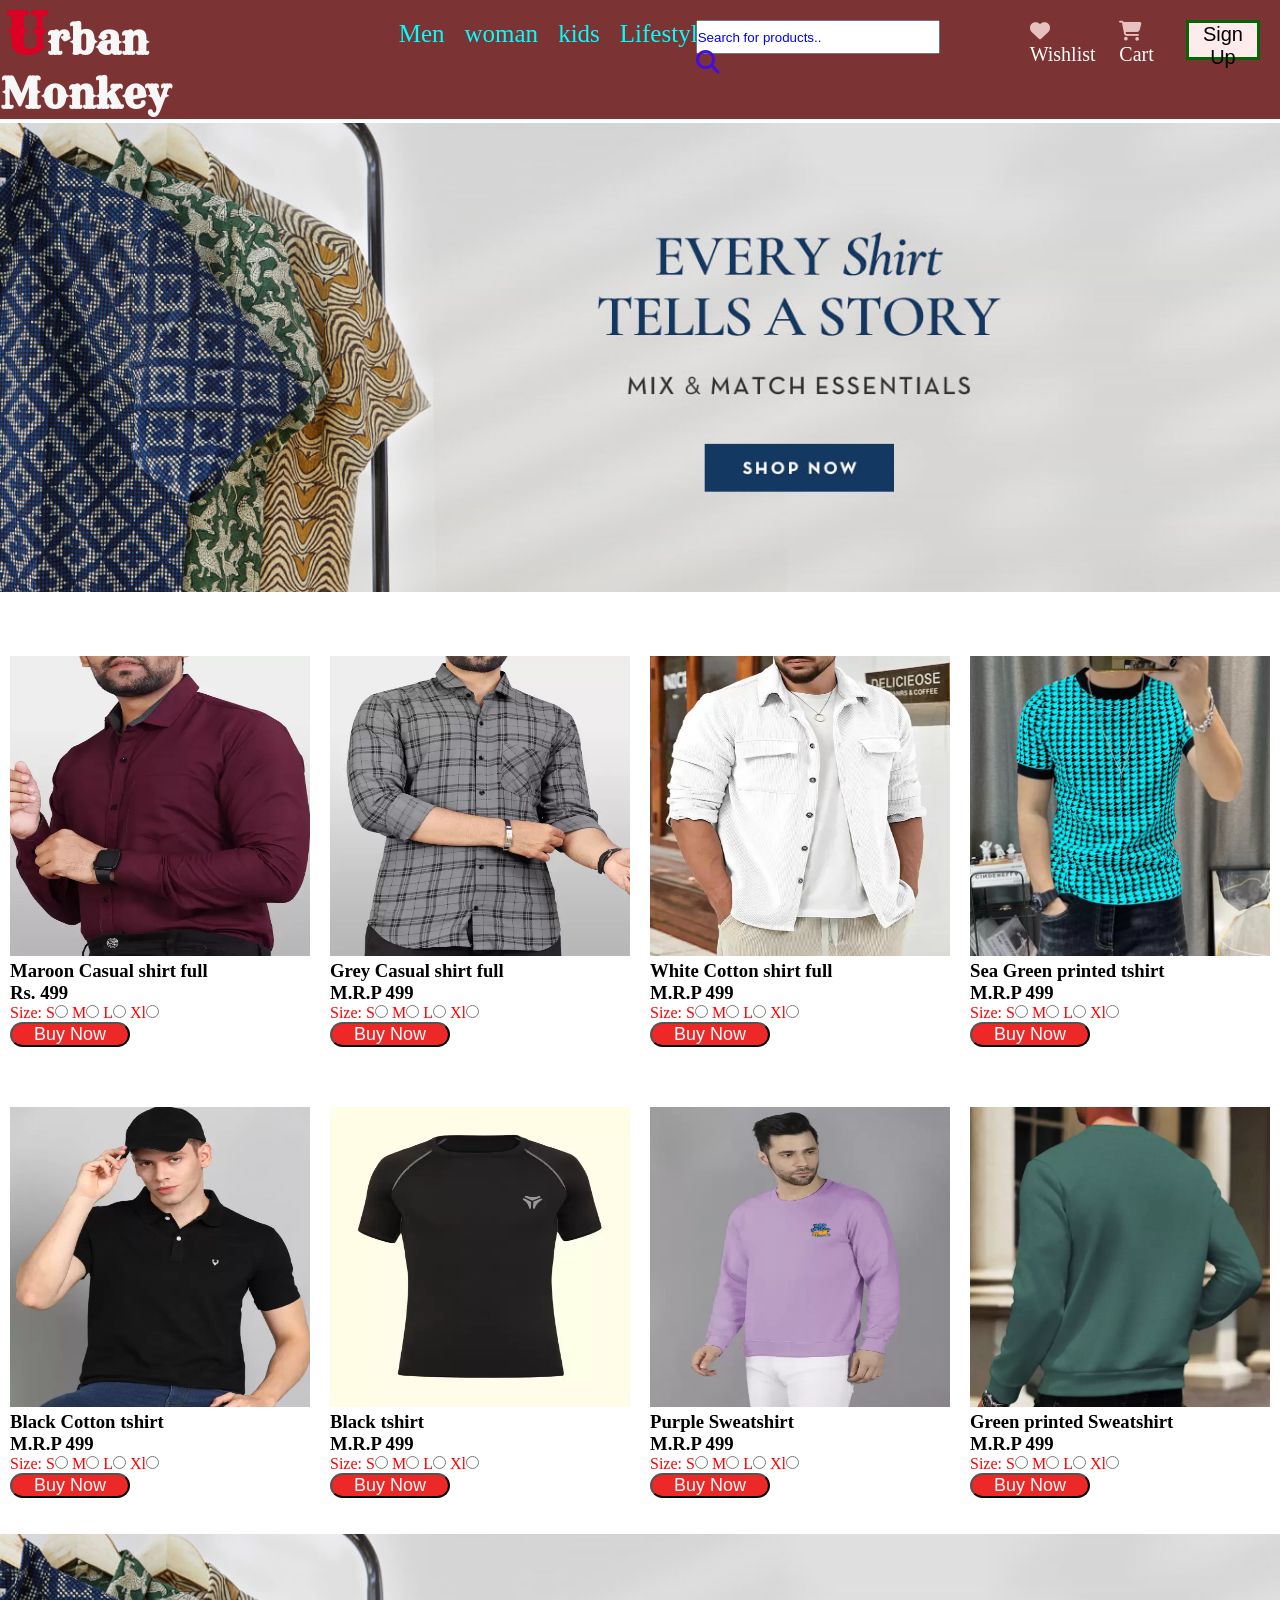
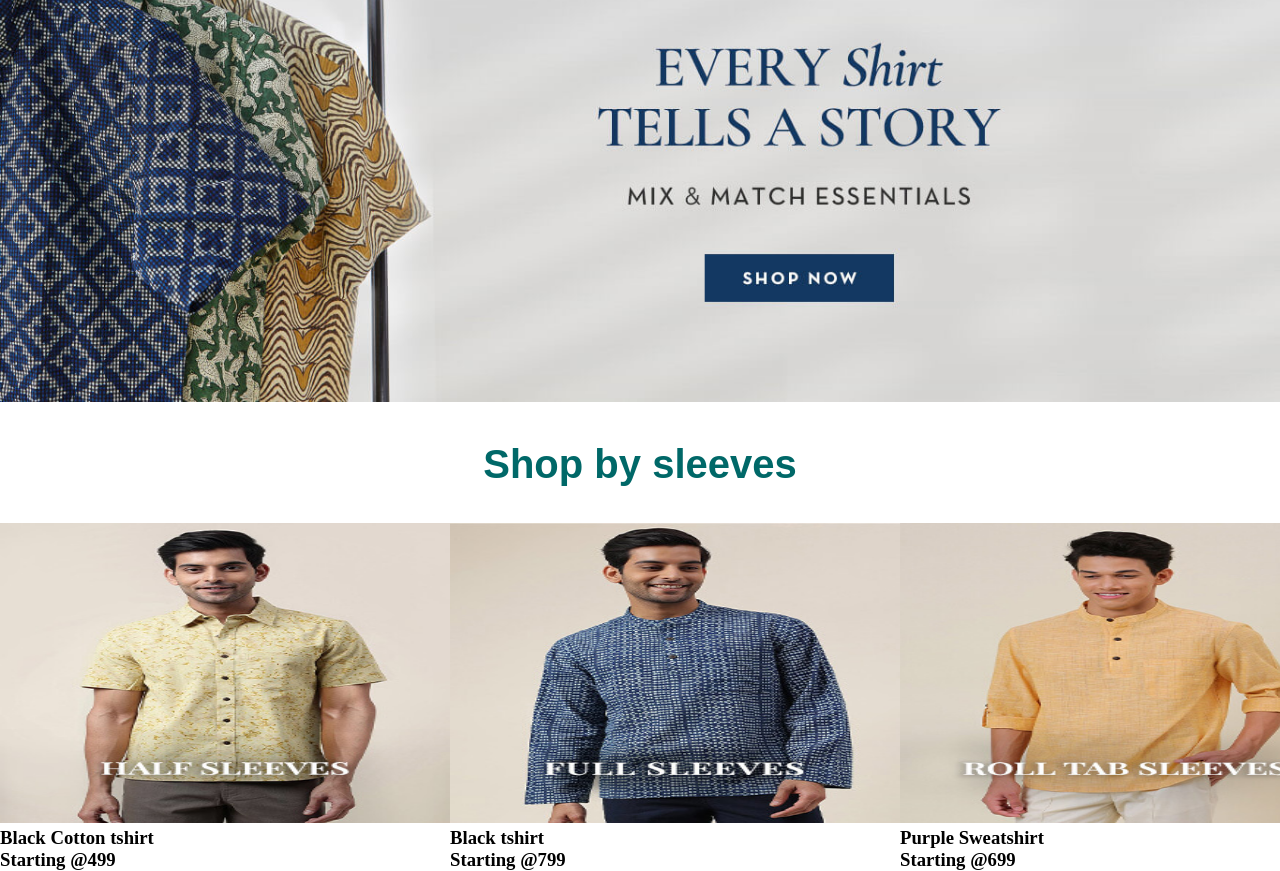
==== men.html @ a19dabe0 "new" ====
<!DOCTYPE html>
<html lang="en">
<head>
    <meta charset="UTF-8">
    <meta name="viewport" content="width=device-width, initial-scale=1.0">
    <title>Document</title>
    <link rel="stylesheet" href="project.css">
    <link rel="preconnect" href="https://fonts.googleapis.com">
    <link rel="preconnect" href="https://fonts.gstatic.com" crossorigin>
    <link href="https://fonts.googleapis.com/css2?family=Bowlby+One+SC&family=Bungee+Tint&family=Rye&display=swap"
        rel="stylesheet">


    <link rel="stylesheet" href="https://cdnjs.cloudflare.com/ajax/libs/font-awesome/6.7.1/css/all.min.css"
        integrity="sha512-5Hs3dF2AEPkpNAR7UiOHba+lRSJNeM2ECkwxUIxC1Q/FLycGTbNapWXB4tP889k5T5Ju8fs4b1P5z/iB4nMfSQ=="
        crossorigin="anonymous" referrerpolicy="no-referrer" />
</head>

<body>

    <input type="checkbox" name="" id="screen">
    <nav class="di">
        <h1 class="sea"><a class="y1" href="Project.html">rban Monkey</a>
        </h1>
        <div style="width: 367px;">
            <ul class="left">
                <a href="men.html">
                    <li>Men</li>
                </a>
                <a href="Women.html">
                    <li>woman</li>
                </a>
                <a href="Kids.html">
                    <li>kids</li>
                </a>
                <a href="Lifestyle.html">
                    <li>Lifestyle</li>
                </a>
            </ul>
        </div>
        <form class="search" action="">
            <input type="text" placeholder="Search for products.." name="search">
            <i class="fa-sharp fa-solid fa-magnifying-glass fa-beat fa-xl" style="color: #440de7;"></i>
        </form>
        <ul class="head1">
            <li><i class="fa-solid fa-heart"></i><a href="wishlist.html">Wishlist</a></li>
            <li><i class="fa-solid fa-cart-shopping"></i><a href="cart.html">Cart</a></li>
            <button>
                <li></i><a href="Sign in.html">Sign Up</a></li>
            </button>
        </ul>
        <label for="screen">
            <i class="fa-solid fa-bars fa-2xl" style="color: wheat"></i>
        </label>
    </nav>
    <br><br>
    <h1 class="sign">Mens</h1>
    <img src="middle/menshir.jpg" alt="" width="100%">
    <div class="men1">
        <ul class="me">
            <li><img src="middle/4xl-formal-shirt-metronaut-original-imah27tdyrdt9dh6.webp" alt="" height="300px" width="300px">
                <h3>Maroon Casual shirt full</h3>
                <h3>Rs. 499</h3>
                <legend>Size: S<input type="radio" name="gender" id="Male" required>
                    M<input type="radio" name="gender" id="Male" required>
                    L<input type="radio" name="gender" id="Male" required>
                    Xl<input type="radio" name="gender" id="Male" required></legend>
                    <a href="cart.html"><button>Buy Now</button></a>
            </li>
            <li><img src="middle/men1.webp" alt="" height="300px" width="300px">
                <h3>Grey Casual shirt full</h3>
                <h3>M.R.P 499</h3>
                <legend>Size: S<input type="radio" name="gender" id="Male" required>
                    M<input type="radio" name="gender" id="Male" required>
                    L<input type="radio" name="gender" id="Male" required>
                    Xl<input type="radio" name="gender" id="Male" required></legend>
                    <a href="cart.html"><button>Buy Now</button></a>
            </li>
            <li><img src="middle/men2.webp" alt="" height="300px" width="300px">
                <h3>White Cotton shirt full</h3>
                <h3>M.R.P 499</h3>
                <legend>Size: S<input type="radio" name="gender" id="Male" required>
                    M<input type="radio" name="gender" id="Male" required>
                    L<input type="radio" name="gender" id="Male" required>
                    Xl<input type="radio" name="gender" id="Male" required></legend>
                    <a href="cart.html"><button>Buy Now</button></a>
            </li>
            <li><img src="middle/men3.webp" alt="" height="300px" width="300px">
                <h3>Sea Green printed tshirt</h3>
                <h3>M.R.P 499</h3>
                <legend>Size: S<input type="radio" name="gender" id="Male" required>
                    M<input type="radio" name="gender" id="Male" required>
                    L<input type="radio" name="gender" id="Male" required>
                    Xl<input type="radio" name="gender" id="Male" required></legend>
                    <a href="cart.html"><button>Buy Now</button></a>
            </li>
        </ul>
        <ul class="me">
            <li><img src="middle/men4.webp" alt="" height="300px" width="300px">
                <h3>Black Cotton tshirt</h3>
                <h3>M.R.P 499</h3>
                <legend>Size: S<input type="radio" name="gender" id="Male" required>
                    M<input type="radio" name="gender" id="Male" required>
                    L<input type="radio" name="gender" id="Male" required>
                    Xl<input type="radio" name="gender" id="Male" required></legend>
                    <a href="cart.html"><button>Buy Now</button></a>
            </li>
            <li><img src="middle/men5.webp" alt="" height="300px" width="300px">
                <h3>Black tshirt</h3>
                <h3>M.R.P 499</h3>
                <legend>Size: S<input type="radio" name="gender" id="Male" required>
                    M<input type="radio" name="gender" id="Male" required>
                    L<input type="radio" name="gender" id="Male" required>
                    Xl<input type="radio" name="gender" id="Male" required></legend>
                    <a href="cart.html"><button>Buy Now</button></a>
            </li>
            <li><img src="middle/men6.webp" alt="" height="300px" width="300px">
                <h3>Purple Sweatshirt</h3>
                <h3>M.R.P 499</h3>
                <legend>Size: S<input type="radio" name="gender" id="Male" required>
                    M<input type="radio" name="gender" id="Male" required>
                    L<input type="radio" name="gender" id="Male" required>
                    Xl<input type="radio" name="gender" id="Male" required></legend>
                    <a href="cart.html"><button>Buy Now</button></a>
            </li>
            <li><img src="middle/men7.webp" alt="" height="300px" width="300px">
                <h3>Green printed Sweatshirt</h3>
                <h3>M.R.P 499</h3>
                <legend>Size: S<input type="radio" name="gender" id="Male" required>
                    M<input type="radio" name="gender" id="Male" required>
                    L<input type="radio" name="gender" id="Male" required>
                    Xl<input type="radio" name="gender" id="Male" required></legend>
                    <a href="cart.html"><button>Buy Now</button></a>
            </li>
        </ul>
        <br><br>
        <img src="middle/menshir.jpg" alt="" width="100%">

        
        <!-- <ul>
            <a href="men.html"><li class="m1"><img src="middle/men.jpg" alt="" height="300px" width="250px">
                <h5>Mens wear</h5>
                <h4>30-50% OFF</h4>
                <h5>Shop Now</h5>
            </li></a>
            <a href="Women.html"><li class="m2"><img src="middle/women.webp" alt="" height="300px" width="250px">
                <h5>Womens's wear</h5>
                <h4>30-50% OFF</h4>
                <h5>Shop Now</h5>
            </li></a>
            <a href="Kids.html"><li class="m3"><img src="middle/kids.jpg" alt="" height="300px" width="250px">
                <h5>Kids wear</h5>
                <h4>30-50% OFF</h4>
                <h5>Shop Now</h5>
            </li></a>
            <a href="Lifestyle.html"><li class="m3"><img src="b84uh_512 (1).webp" alt="" height="300px" width="250px">
                <h5>Home Decor</h5>
                <h4>30-50% OFF</h4>
                <h5>Shop Now</h5>
            </li></a>

        </ul> -->

    </div>
    <br><br>
    <h2 class="b1">Shop by sleeves</h2>
    <br><br>
    <div class="mee">
    <ul class="me">
        <a href="cart.html"><li><img src="middle/half.jpg" alt="" height="300px" width="450px">
            <h3>Black Cotton tshirt</h3>
            <h3>Starting @499</h3>
        </li></a>
        <a href="cart.html"><li><img src="middle/full.jpg" alt="" height="300px" width="450px">
            <h3>Black tshirt</h3>
            <h3>Starting @799</h3>
        </li></a>
        <a href="cart.html"><li><img src="middle/mid sleeve.jpg" alt="" height="300px" width="450px">
            <h3>Purple Sweatshirt</h3>
            <h3>Starting @699</h3>
        </li></a>

    </ul>
</div>
</body>

</html>
---- project.css ----
* {
    padding: 0px;
    margin: 0px;
}

.mark {
    background-color: rgb(57, 6, 6);
    color: antiquewhite;
    padding-top: 10px;
    padding-bottom: 10px;

}

.di {
    /* text-align: center; */
    background-color: rgb(124, 51, 51);
    display: flex;
    justify-content: space-around;
    gap: 10px;
    position: fixed;
    width: 100%;



}

.di label {
    display: none;
}

#screen {
    display: none;
}

#screen:checked~.di .left {
    display: block;
}

#screen:checked~.di .search {
    display: block;
}

screen:checked~.di .head1 li {
    display: block;
}

/* screen:checked~.di .head1 button{
    display: block;
} */
@media screen and (max-width: 550px) {
    .di label {
        display: block;

    }

    .di .left {
        display: none;
        position: absolute;
        top: 90px;
        /* left: -25px; */
        left: 0%;
        padding: 400px;
        height: 120vh;
        background-color: blue;
        margin-left: -100px;

    }

    #btn {
        font-size: 100px;
    }

    .search input {
        margin-right: 400px;
        margin-top: 200px;
        font-size: 25px;
        padding: 20px;
        padding-right: 160px;
        /* padding-right: 100px; */
    }

    .search i {

        /* margin-right: 300px; */
        display: none;
    }

    .mark {
        display: none;
    }

    .di .search {
        display: none;
        position: absolute;
        right: 50px;
        top: 100px;


    }

    .di .head1 .li a {
        display: none;
        position: absolute;
        top: 150px;
        left: -5px;


    }

    .im a img {
        width: 1000px;
    }

    /* .di .head1 button .li{
        display: none;
        position: absolute;
        top: 200px;

    } */
    .h1 h2 {
        margin-left: 400px;



    }

    #d {
        display: grid;
        /* margin-left: 200px; */
        width: 1050px;
        grid-template-columns: repeat(2, auto);
        /* background-color: black; */
        gap: 20px;

    }

    #b {
        display: grid;
        /* margin-left: 200px; */
        width: 1050px;
        grid-template-columns: repeat(2, auto);
        gap: 20px;
        /* background-color: black; */

    }

    .middle h1 {
        margin-left: 400px;
    }

    .middle .ss {
        display: grid;
        margin-left: 525px;
        grid-template-columns: repeat(2, auto);
        gap: 20px;
    }

    .ss img {
        width: 500px;
        height: 700px;
        /* gap: -20px; */
    }

    /* .foot .f1{
        background-color: white;
        /* display: grid;
        grid-template-columns: repeat(2,auto);
        width: 900px; */
    /* }
    .foot .f2{
        background-color: white;
    } */
    .t1 {
        padding-right: 700px;
        /* font-size: 100px; */
        width: 500px;
    }


}

@media screen and (max-width: 390px) {

    /* .im a img{
        width: 500px;
    } */
    #d {
        display: grid;
        /* margin-left: 200px; */
        width: 1000px;
        grid-template-columns: repeat(1, auto);
        /* background-color: black; */
    }

    #d img {
        width: 1000px;
        height: 500px;
    }

    #b {
        display: grid;
        /* margin-left: 200px; */
        width: 1000px;
        grid-template-columns: repeat(1, auto);
        /* background-color: black; */
    }

    #b img {
        width: 1000px;
        height: 500px;
    }

    .middle h1 {
        margin-left: 300px;
    }

    .middle .ss {
        display: grid;
        margin-left: 500px;
        grid-template-columns: repeat(1, auto);

    }

    .ss img {
        width: 900px;
        height: 700px;
    }

    /* .foot ul{
        
        display: grid;
        grid-template-columns: repeat(1,auto);
        font-size: 50px;
        background-color: white;
    } */
    /* .foot .f1{
        display: grid;
        grid-template-columns: repeat(1,auto);
        background-color: none;
        font-size: 20px;
        padding-left: 500px;
        
    }
     */
    .log {
        display: none;
    }

    .log a {
        display: none;
    }
}


.sea img {
    width: 40px;
    border-radius: 20px;
    height: 30px;


}

.y1::before {
    content: "U";
    color: rgb(220, 0, 37);
    font-size: 55px;
    padding-left: 5px;
    /* font-family: 'Courier New', Courier, monospace; */
    font-family: "Rye", serif;

}


.sea .y1 {
    color: rgb(247, 247, 247);
}

/* .sea .y1{
    height: 40px;
    width: 90px;
    background-color: rgb(65, 146, 111);
    border: 3px solid rgb(4, 101, 4);
    animation-name: si;
    animation-duration: 4s;
    animation-iteration-count: infinite;
} */

/* @keyframes si {
    0%{
        box-shadow: -0px -0px 4px 5px rgb(224, 5, 5);
    }
    25%{
        box-shadow: -0px -0px 4px 5px blue;
    }
    50%{
        box-shadow: -0px -0px 5px 5px rgb(179, 3, 214);
    }
    75%{
        box-shadow: -0px -0px 4px 5px rgb(225, 255, 0);
    }
    100%{
        box-shadow: -0px -0px 4px 5px rgb(2, 255, 251);
    }
    
} */
.sea {

    font-size: 40px;

    font-style: bold;
    font-family: "Edu AU VIC WA NT Guides", cursive;
    /* font-family: "Doto", sans-serif; */
    /* font-family: "Bungee Tint", sans-serif; */
    font-family: "Rye", serif;
    /* color: rgb(0, 204, 126); */
    /* font-family: "Playwrite HR Lijeva", cursive; */
    /* font-family: 'Franklin Gothic Medium', 'Arial Narrow', Arial, sans-serif; */
    padding-right: 50px;
    text-decoration: none;
}


.left {
    color: blue;
    margin: 20px;
    font-size: 22px;
    padding-right: 600px;
    gap: 100px;


}

.left a {
    text-decoration: none;
    color: rgba(250, 235, 215, 0.855);
}

.left a li {
    color: aqua;
    font-size: 25px;

}


.search {
    padding-top: 20px;
    height: 60px;
    gap: 50px;
}

.search input {
    width: 240px;
    height: 30px;
}

input::placeholder {
    color: blue;
}

.search i {

    height: 20px;
    padding-bottom: 50px;
    padding-right: 10px;


}

/* .search button{
    height: 32px;
    background-color: black;


} */

.sea2 {
    background-color: rgb(76, 76, 254);

}

.head1 a {
    font-size: 20px;
    text-decoration: none;
    padding-top: 150px;
}

.head1 button {
    height: 40px;
    width: 90px;
    background-color: rgb(255, 235, 235);
    border: 3px solid rgb(4, 101, 4);
    /* box-shadow: -0px -0px 5px 5px blue; */
    animation-name: si;
    animation-duration: 4s;
    animation-iteration-count: infinite;
}

@keyframes si {
    0% {
        box-shadow: -0px -0px 4px 5px rgb(224, 5, 5);
    }

    25% {
        box-shadow: -0px -0px 4px 5px blue;
    }

    50% {
        box-shadow: -0px -0px 5px 5px rgb(179, 3, 214);
    }

    75% {
        box-shadow: -0px -0px 4px 5px rgb(225, 255, 0);
    }

    100% {
        box-shadow: -0px -0px 4px 5px rgb(2, 255, 251);
    }

}

.head1 button li a {
    color: rgb(0, 0, 0);
    padding-bottom: 30px;

}

.di ul {

    display: flex;
    color: rgba(233, 196, 196, 0.975);
    list-style: none;
    gap: 20px;
    margin: 20px;
    font-size: 20px;
    margin-left: 80px;



}

.di h2 {
    padding-top: 30px;
}

.di a {
    color: rgb(255, 255, 255);

}

.sign {

    text-align: center;
    padding-top: 50px;
}

.di .sea a {
    text-decoration: none;

}

div .left li:hover {
    background-color: rgb(37, 141, 24);
    color: antiquewhite;

}

.im img {
    /* height: 100vh; */

    /* background-repeat: no-repeat;
    animation-name: head;
    /* background-size: cover; */
    /* animation-duration: 2s;
    animation-direction: alternate;
    animation-iteration-count: infinite; */


    height: 650px;
    padding-top: 80px;

}

.h1 h2 {
    text-align: center;
    padding-top: 30px;
    font-size: 50px;
    color: rgb(222, 7, 7);
    font-family: "Bungee Tint", serif;
}

.h1 ul {
    background-color: rgb(255, 248, 248);
    padding-top: 20px;
    display: flex;
    list-style: none;
    justify-content: center;
    gap: 70px;
}

/* .h1 ul li img{
    animation-name: swap;
    animation-duration: 5s;
    animation-iteration-count: infinite;
    background-image: url(middle/men.jpg);
    height: 400px;

}
@keyframes swap {
    0%{
        background-image: url(middle/home.avif);
    }
    30%{
        background-image: url(middle/women.webp);
    }
    40%{
        
    }
    
} */
.middle {
    text-align: center;
    color: rgb(169, 85, 85);
    font-size: 40px;
    font-style: italic
}

span {
    color: rgb(1, 23, 213);
}

.middle ul {
    display: flex;
    justify-content: center;
    list-style: none;
    gap: 100px;
    padding-top: 60px;

}

ul .m1,
.m2,
.m3 {
    border: 5px solid rgba(21, 101, 3, 0.79);
    background-color: rgb(4, 106, 35);
    color: rgb(243, 243, 243);

}

.middle ul li:hover {

    padding: 1px;
    color: aqua;


}

ul a {
    text-decoration: none;
}

footer .foot {
    height: 300px;
    width: 100%;
    background-color: rgb(231, 143, 143);
    display: flex;
    gap: 150px;


}

.f1,
.f2,
.f3,
.f4 {
    padding-top: 20px;
}

.f1 h1 {
    color: rgb(12, 71, 3);
    padding-bottom: 10px;
}

.f1 {
    padding-left: 30px;
    padding-top: 20px;
    list-style: none;

}

.f1 li {
    font-size: larger;
    padding: 2px;
    padding-left: 10px;
    font-style: italic;
}

.f2 li {
    list-style: none;
    /* font-size: larger; */
    padding: 2px;
    padding-left: 10px;
    font-style: bold;
}

.f2 h1 {
    padding-bottom: 10px;
    color: rgb(12, 71, 3);
}

.f3 li {
    list-style: none;
    /* font-size: larger; */
    padding: 2px;
    padding-left: 10px;
    font-style: italic;
}

.f3 h1 {
    padding-bottom: 10px;
    color: rgb(12, 71, 3);
}

.f3 h2 {
    padding-top: 70px;
    font-size: 30px;


}

.f3 a {
    text-decoration: none;
    font-size: 20px;
    color: rgba(124, 0, 104, 0.819);
}

.f4 img {
    padding-top: 30px;
}

.f4 button {
    background-color: black;
    color: antiquewhite;
    width: 150px;
    height: 40px;
}

.log a {
    text-decoration: none;
    color: rgb(0, 0, 0);
    align-items: center;
    font-size: 30px;
    padding-left: 500px;
}

.s2 {
    background-color: rgb(204, 131, 155);
}

.container {
    background-color: rgb(245, 255, 255);
    height: 400px;
    width: 400px;
    margin-left: 38%;
    padding-top: 1px;
    margin-top: 70px;
    padding-bottom: 80px;
}

.si {
    text-align: center;
    padding-top: 50px;

}

.si input {
    height: 40px;
    width: 250px;
}

.si input::placeholder {
    color: rgba(34, 50, 45, 0.619);
    font-family: 'Gill Sans', 'Gill Sans MT', Calibri, 'Trebuchet MS', sans-serif;
    text-align: justify;
}

.si h6 {
    font-size: 13px;
}

.si button {
    width: 250px;
    height: 40px;
    background-color: rgb(221, 50, 87);
    color: white;
    font-size: 19px;

}

.men1 ul {
    display: flex;
    justify-content: space-around;
    list-style: none;
    padding-top: 60px;



}

.me li {

    /* border: 1px solid rgb(9, 63, 19); */
    background-color: rgba(255, 255, 255, 0.734);

}

.mee .me {
    display: flex;
    justify-content: space-around;
    list-style: none;

}

.me h3 {
    color: black;
}

.me legend {
    color: red;
}

.me button {
    font-size: large;
    background-color: rgb(238, 39, 39);
    color: white;
    width: 120px;
    border-radius: 100px;

}

.se1 {
    font-size: 40px;
    text-decoration: underline;
}

.e1 {
    width: 90px;
    color: antiquewhite;
    background-color: brown;
    margin-left: 50px;
    height: 30px;
}

.c1 {
    background-color: rgb(255, 255, 255);

}


.ca{
    margin-left: 500px;
    
    height: 750px;
    width: 600px;
    justify-content: center;
    margin-top: 30px;
    
    border: 2px solid blue;
    background-color: rgb(184, 124, 158);

}
.t1{
    padding-left: 60px;
}
.b1 {
    font-size: 40px;
    text-align: center;
    font-family: Verdana, Geneva, Tahoma, sans-serif;
    color: rgb(0, 104, 104);
}

/* 
body .c1 {
    font-family: Arial, sans-serif;
    background-color: #f4f4f4;
    margin: 0;
    padding: 0;
    display: flex;
    justify-content: center;
    align-items: center;
    height: 100vh;
} */


/* form.t1 {

    background-color: rgb(241, 128, 128);
    padding: 20px;
    margin-left: 30%;
    margin-top: 250px; 
     padding-top: 100px;
    border-radius: 8px;
    box-shadow: 0 4px 8px rgba(0, 0, 0, 0.1);
    width: 100%;
    max-width: 550px;
    
    box-sizing: border-box;
} */
/* 
.sign {
    padding-left: 100px;
    font-size: 50px;
    padding-top: 30px;
} */


/* h1.se1 {
    font-size: 1.5rem;
    color: #333;
    margin-bottom: 20px;
}


input[type="text"],
input[type="email"],
input[type="number"],
input[type="date"],
textarea,
select {
    width: 100%;
    padding: 10px;
    margin: 8px 0;
    border: 1px solid #ccc;
    border-radius: 4px;
    box-sizing: border-box;
}


input[type="radio"] {
    margin: 0 10px 0 0;
}


input[type="submit"] {
    background-color: #4CAF50;
    color: white;
    padding: 12px 20px;
    border: none;
    border-radius: 4px;
    cursor: pointer;
    font-size: 1rem;
    width: 100%;
    margin-top: 20px;
} */

/* input[type="submit"]:hover {
    background-color: #45a049;
    margin-right: 20px;
}


textarea {
    resize: vertical;
} */

/* Media query for smaller screens */
/* @media screen and (max-width: 550px) {
    .sign {
        
        font-size: 50px;
    }

    form.t1 {
        padding: 15px;
        padding-top: 20px;
        margin: 10px;
    }

    h1.se1 {
        font-size: 1.2rem;
    }

    input[type="text"],
    input[type="email"],
    input[type="number"],
    input[type="date"],
    textarea,
    select {
        padding: 8px;
    }

    input[type="submit"] {
        padding: 10px;
    }
} */





/* .di .sea:hover{
    background-color: blueviolt;

} */

/* .mark{
    background-color: maroon;
    color: aqua;
}
.desi{
    display: flex;
    /* justify-content: space-around; */
/* padding: 20px;
    background-color: whitesmoke;
}
.pp{
    color: maroon;
    font-family: "Playwrite HR Lijeva", cursive;
    /* font-size: 60px; */

/* padding-right: 200px;

}
.desi sea{
    width: 80px;
}
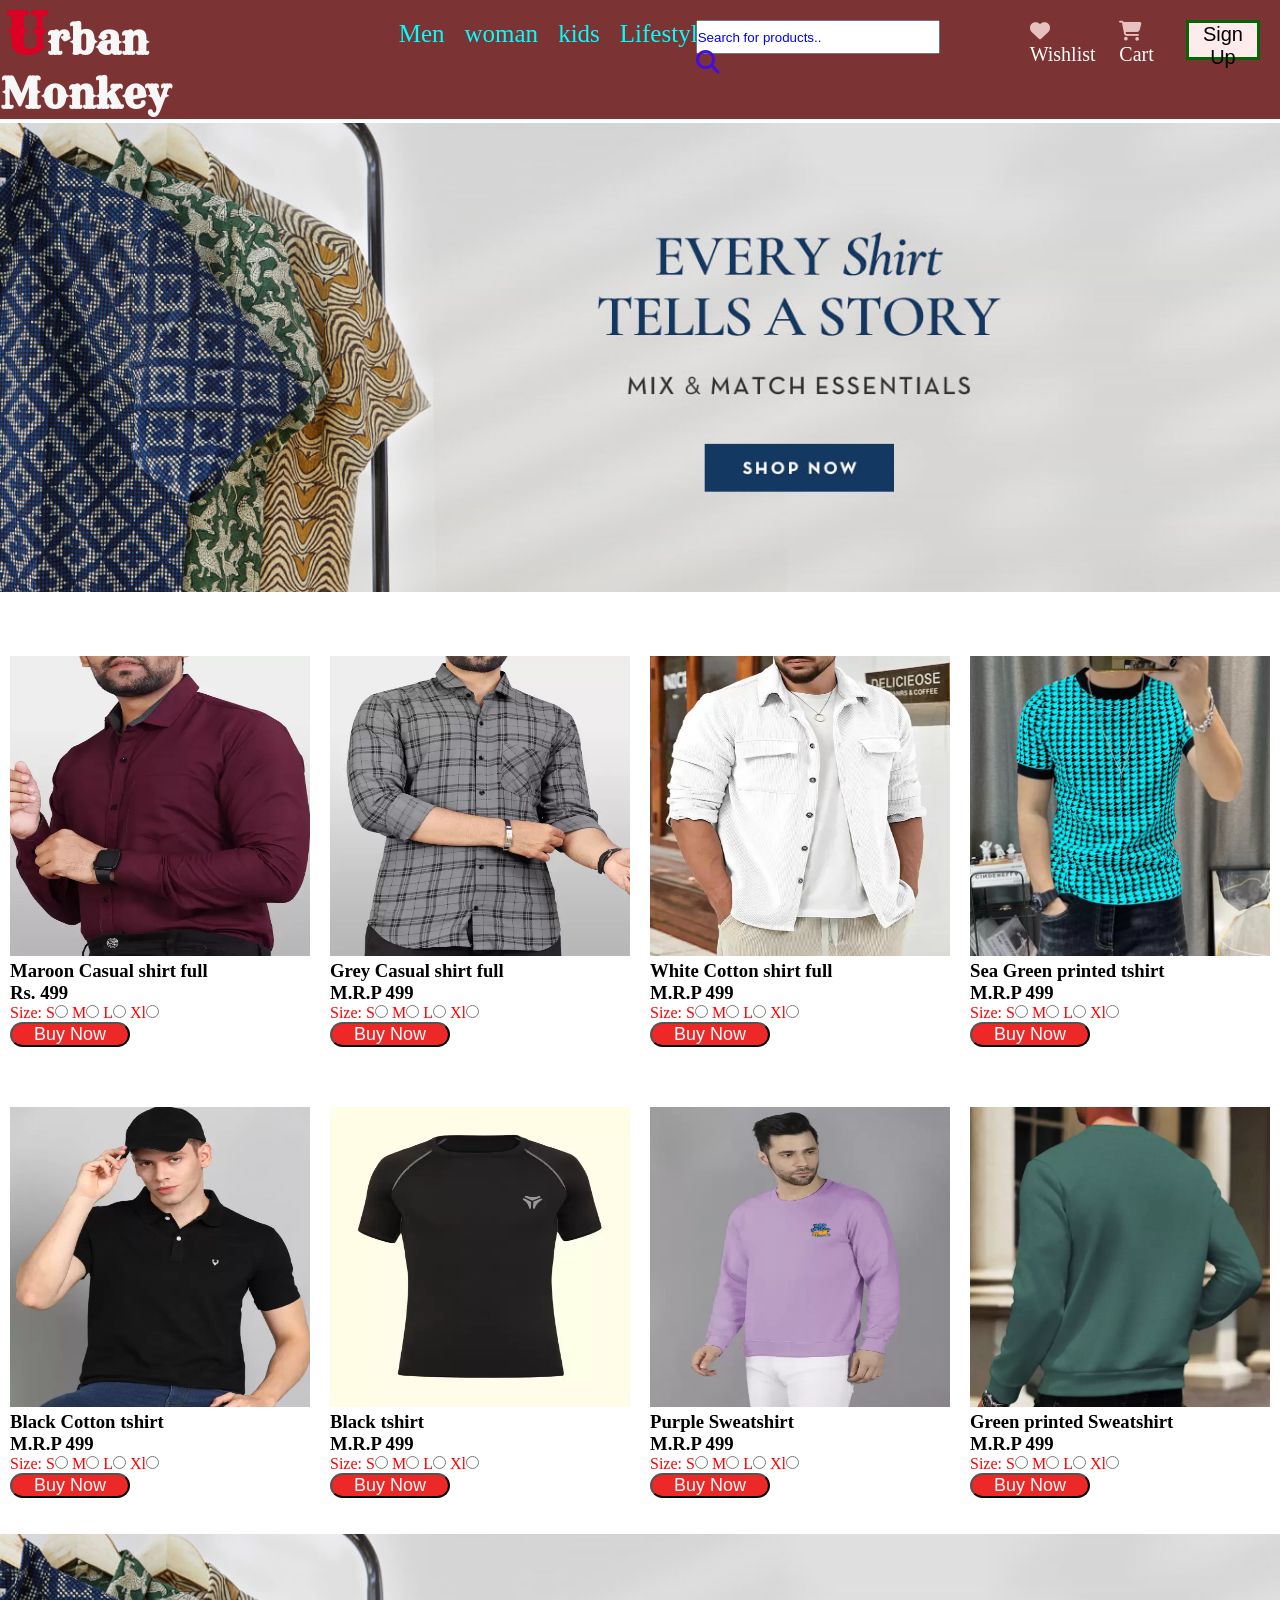
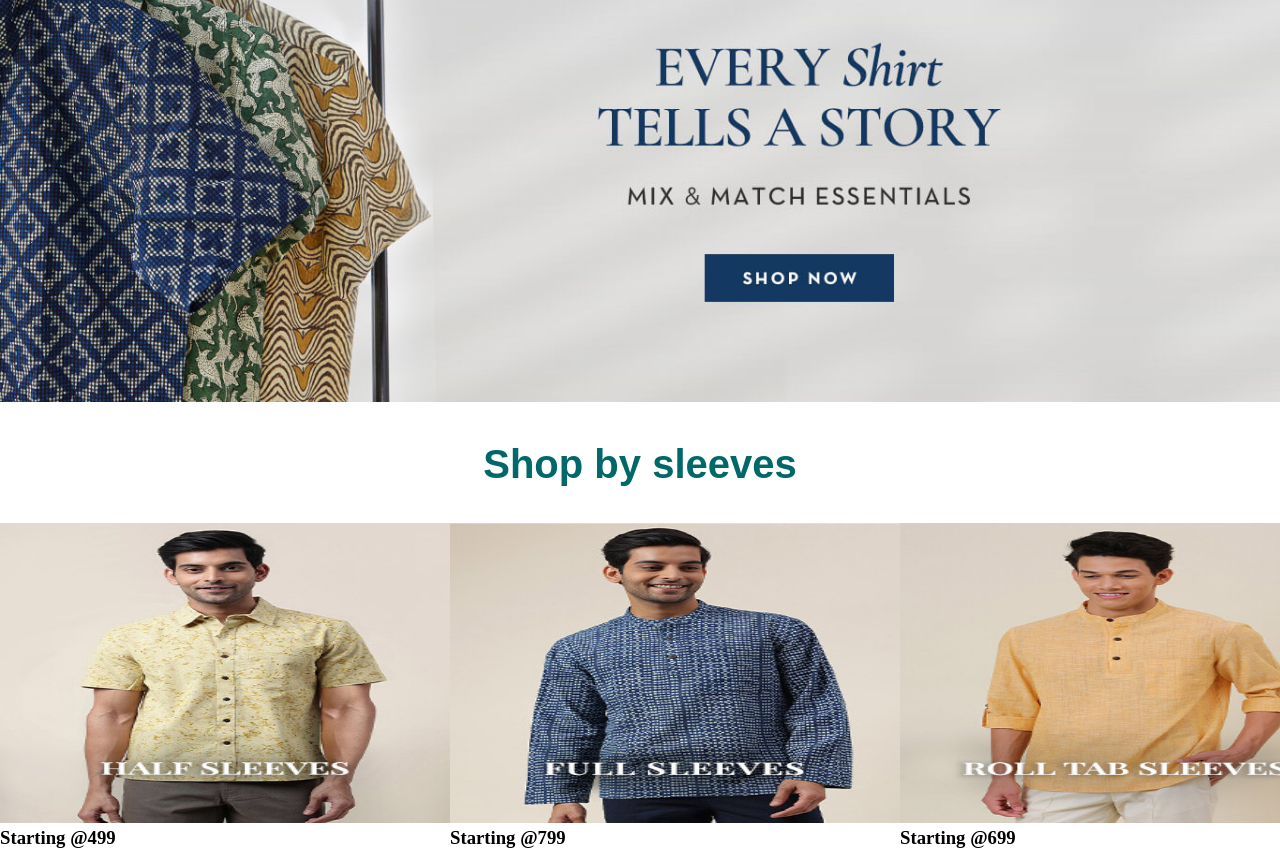
==== commit ee7b4e11: "Succes" ====
--- a/men.html
+++ b/men.html
@@ -168,15 +168,15 @@
     <div class="mee">
     <ul class="me">
         <a href="cart.html"><li><img src="middle/half.jpg" alt="" height="300px" width="450px">
-            <h3>Black Cotton tshirt</h3>
+            <h3></h3>
             <h3>Starting @499</h3>
         </li></a>
         <a href="cart.html"><li><img src="middle/full.jpg" alt="" height="300px" width="450px">
-            <h3>Black tshirt</h3>
+            <h3></h3>
             <h3>Starting @799</h3>
         </li></a>
         <a href="cart.html"><li><img src="middle/mid sleeve.jpg" alt="" height="300px" width="450px">
-            <h3>Purple Sweatshirt</h3>
+            <h3></h3>
             <h3>Starting @699</h3>
         </li></a>
 
